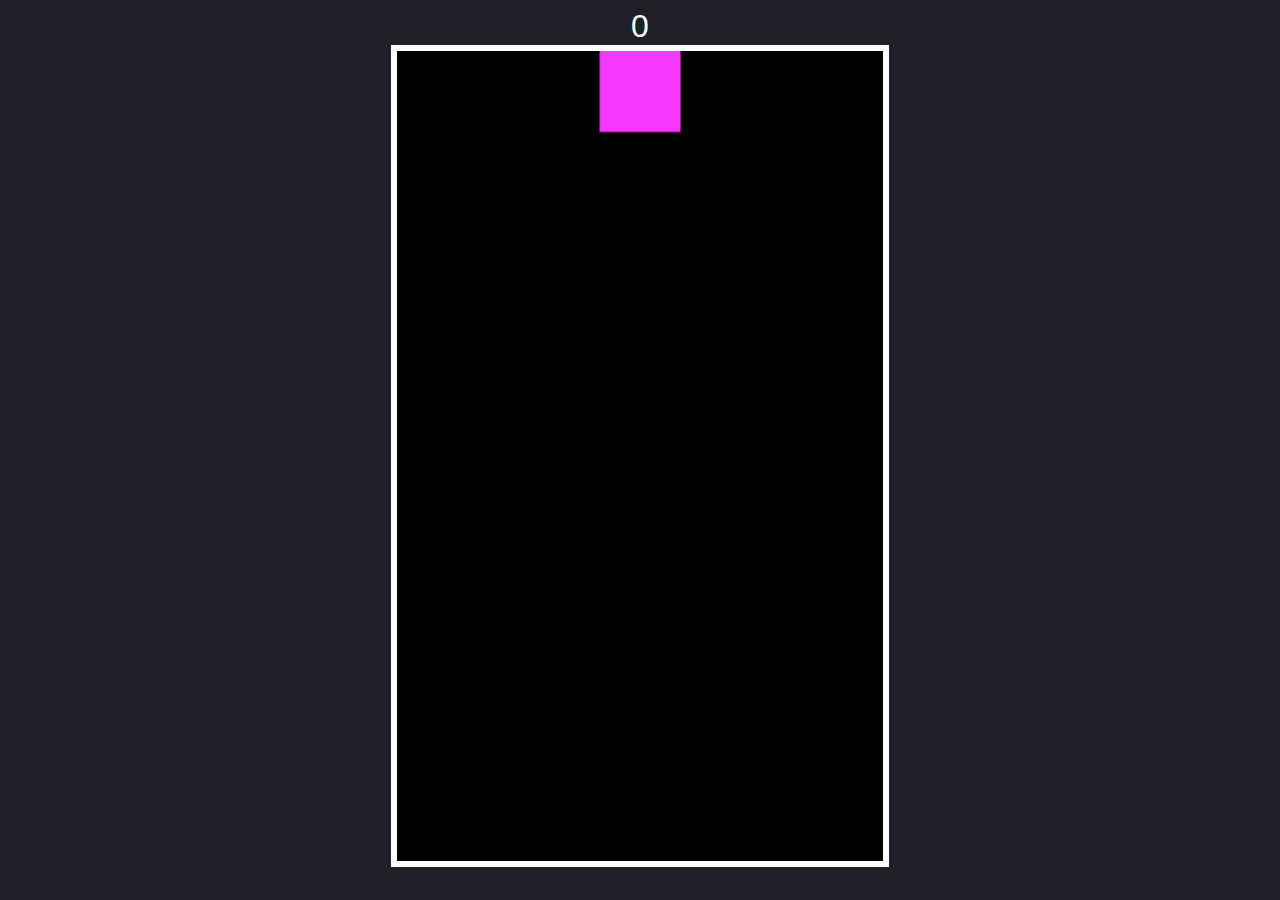
==== tetris/index.html @ fa370e4d "Add my two projects" ====
<html>
<head>
    <title>Tetris</title>
    <style>
      body {
        background: #202028;
        color: #fff;
        font-family: sans-serif;
        font-size: 2em;
        text-align: center;
      }
      canvas {
        border: solid .2em #fff;
        height: 90vh;
      }
    </style>
</head>
<body>
    <div id="score"></div>
    <canvas id="tetris" width="240" height="400" />
    <script src="tetris.js"></script>
</body>
</html>
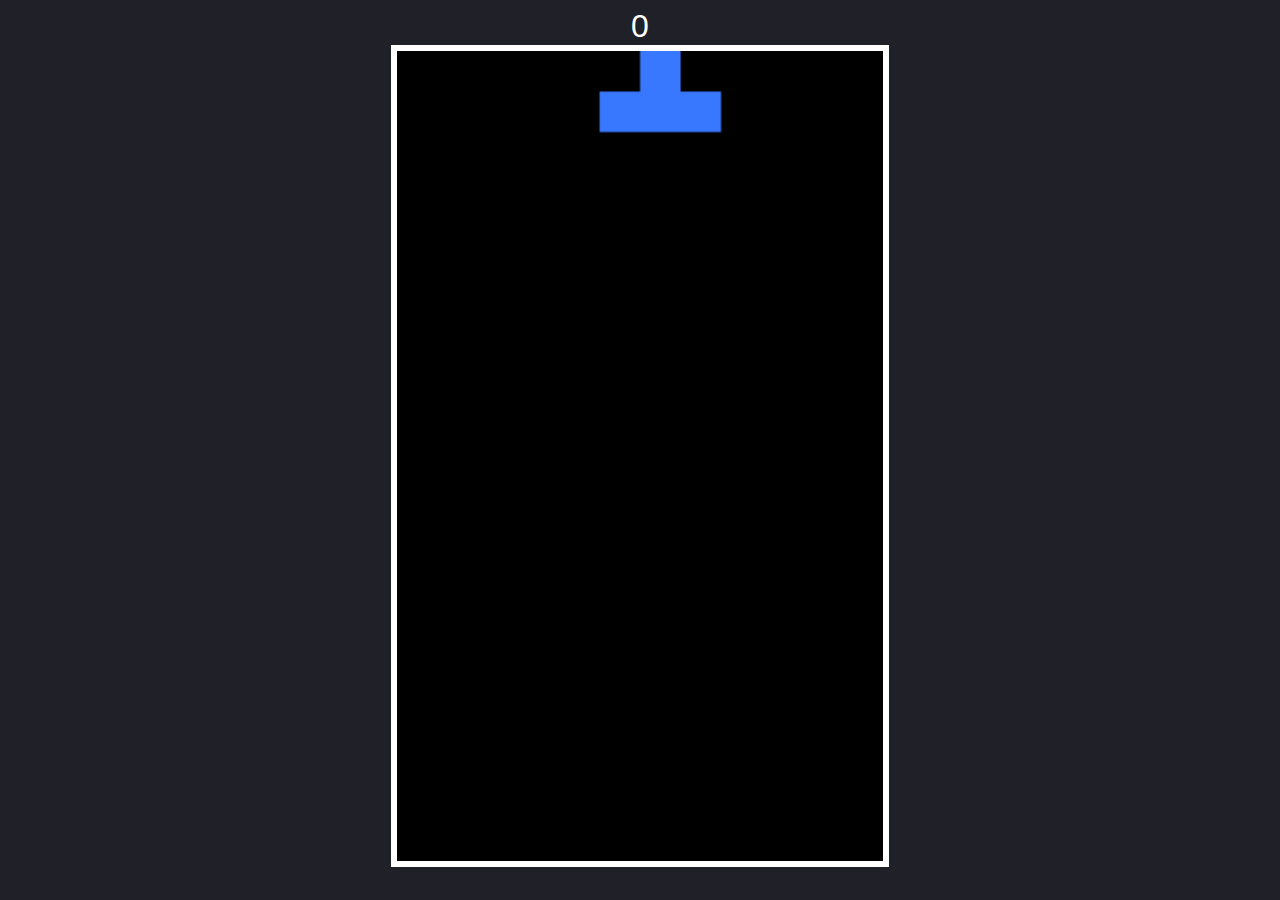
==== commit eeaf5de2: "Cosmetic change in code" ====
--- a/tetris/index.html
+++ b/tetris/index.html
@@ -17,7 +17,7 @@
 </head>
 <body>
     <div id="score"></div>
-    <canvas id="tetris" width="240" height="400" />
+    <canvas id="tetris" width="240" height="400"/>
     <script src="tetris.js"></script>
 </body>
 </html>